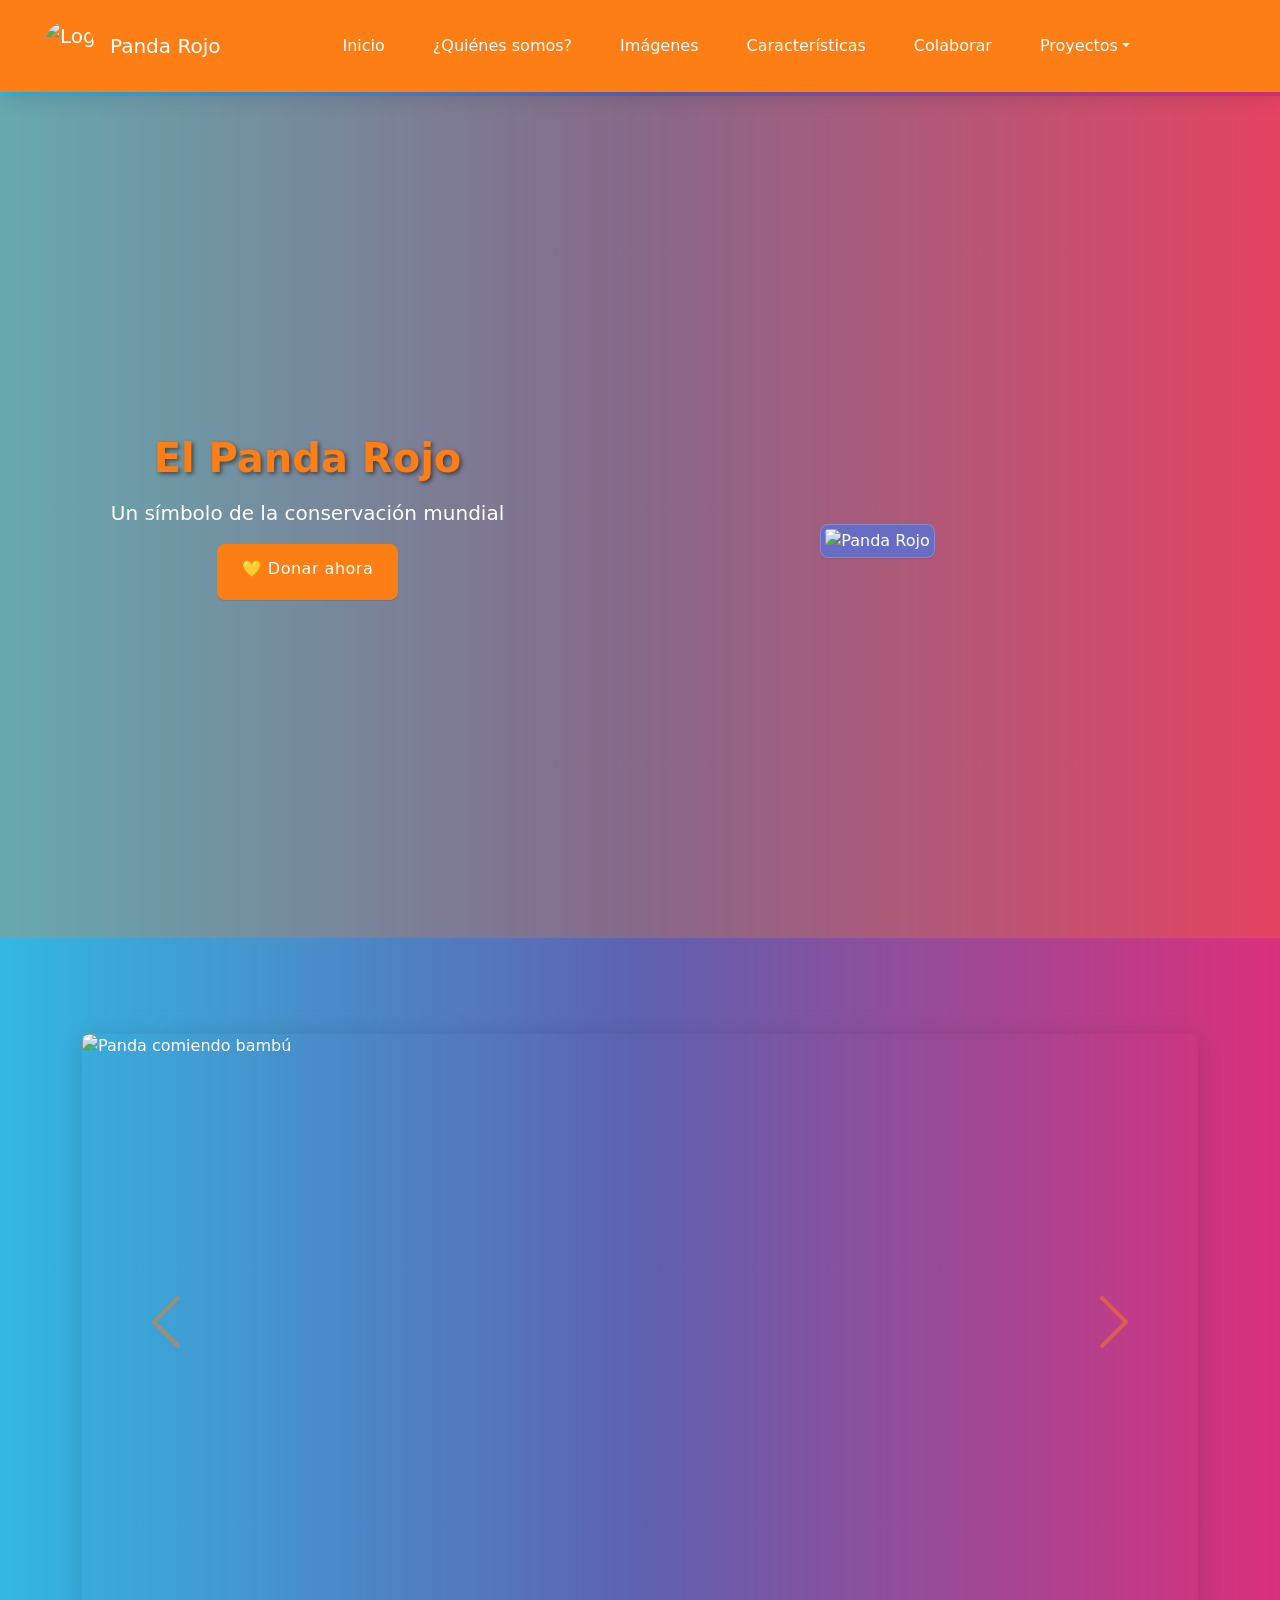
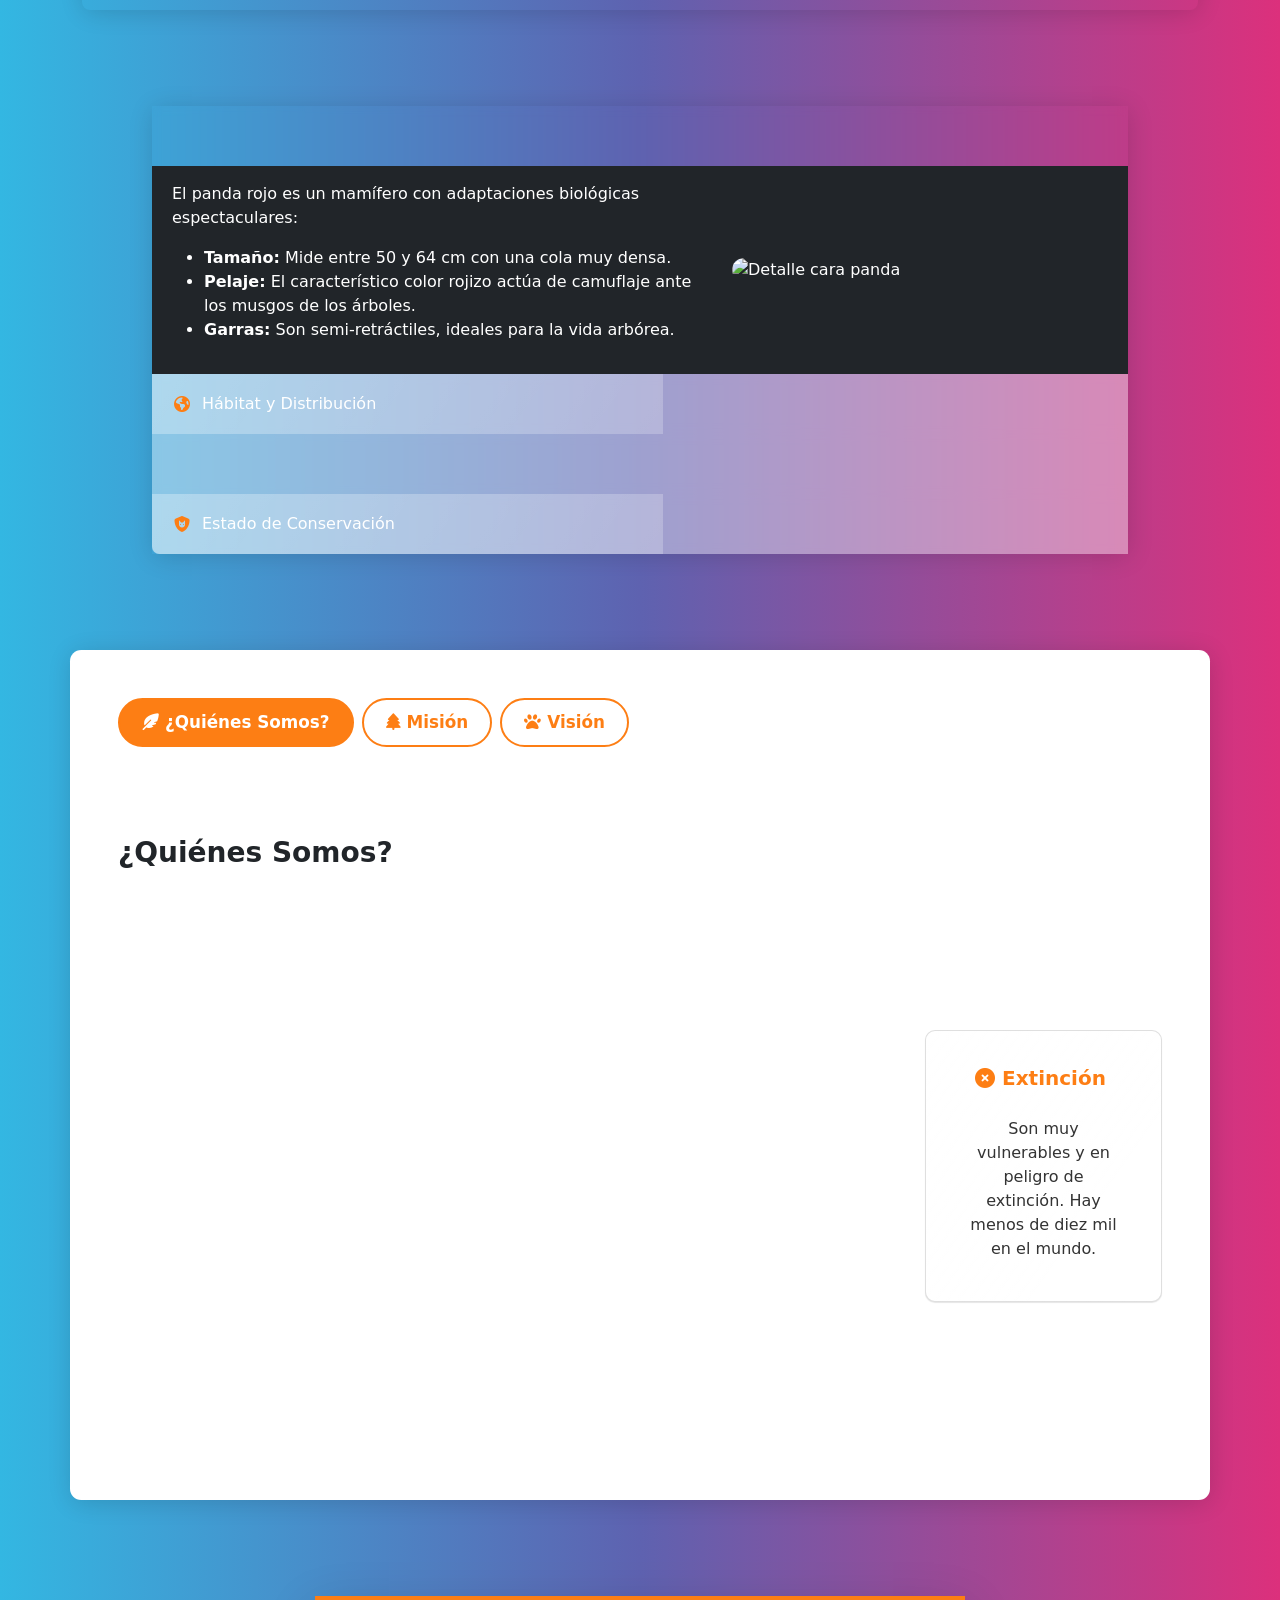
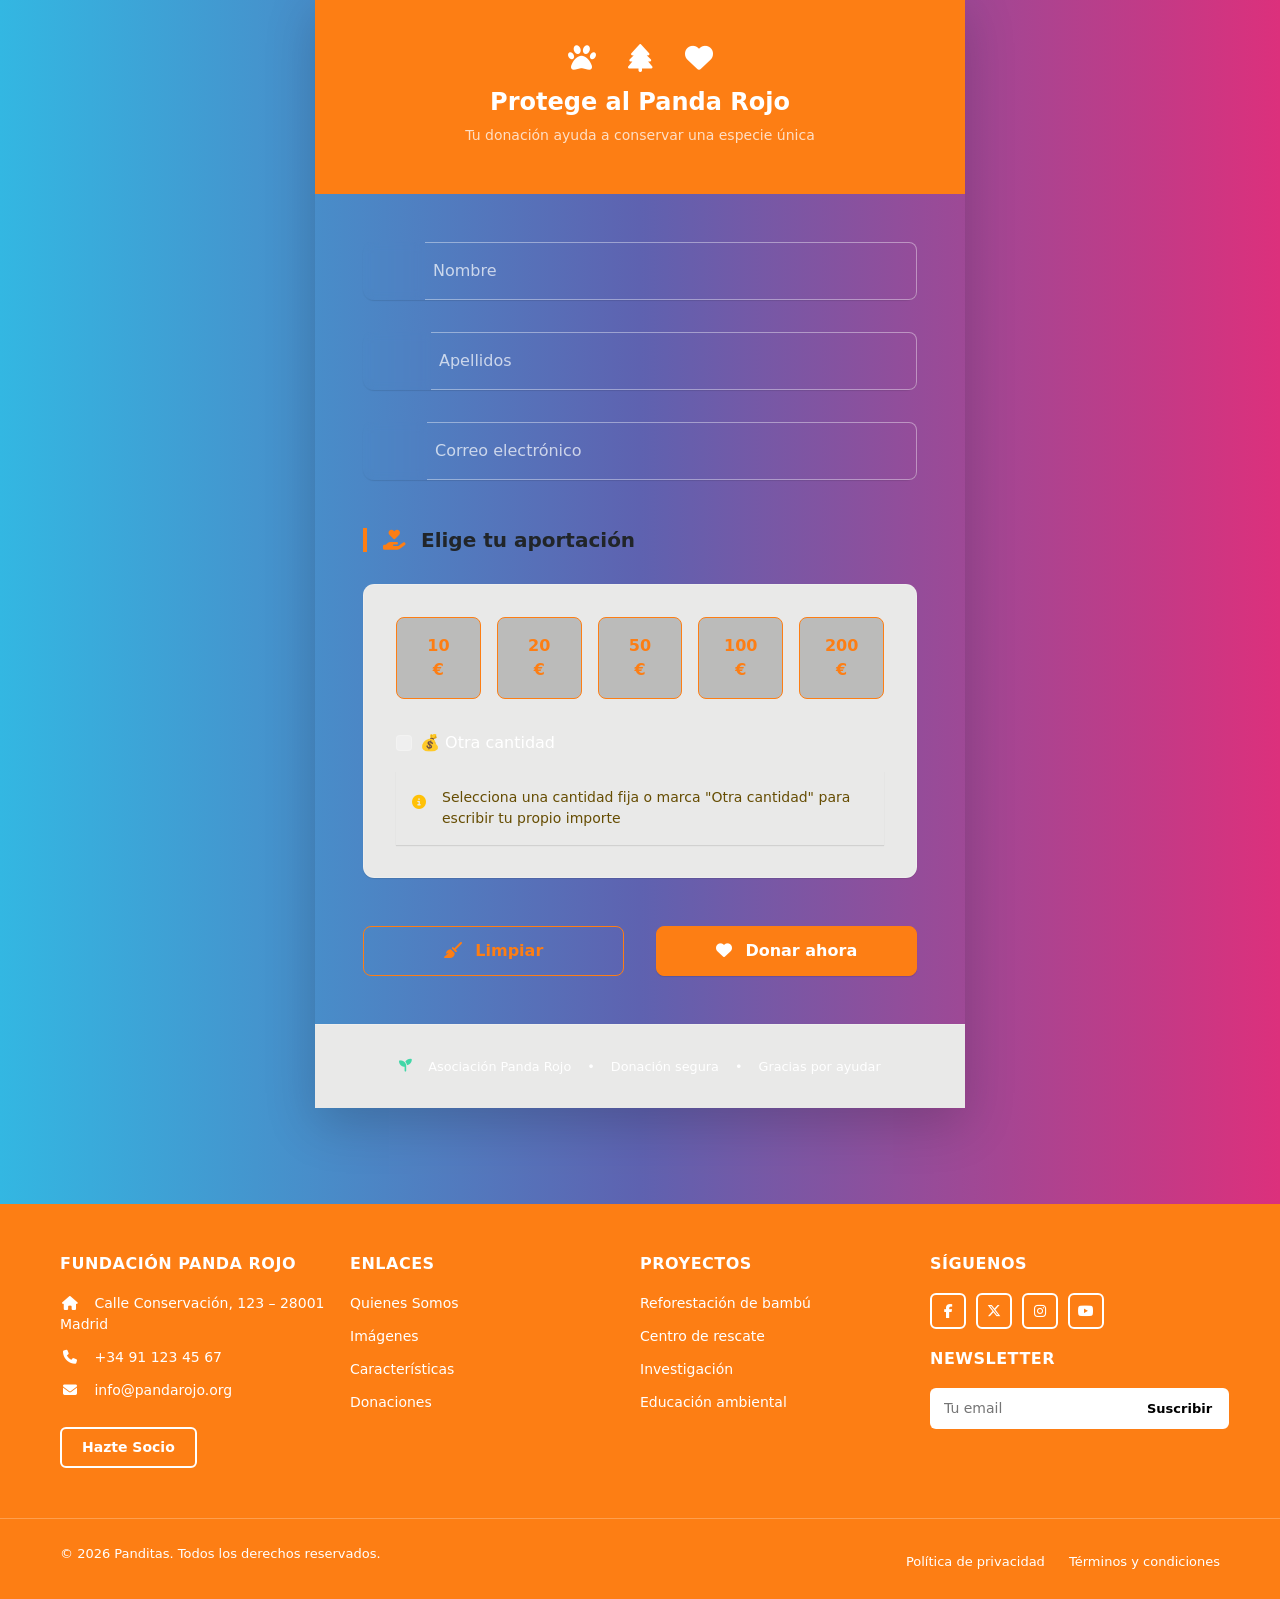
==== index.html @ 2eaffe2f "panda" ====
<!DOCTYPE html>
<html lang="es">

<head>
  <meta charset="utf-8">
  <meta name="viewport" content="width=device-width, initial-scale=1">
  <title>Panda Rojo</title>

  <link rel="icon" type="image/x-icon"
    href="https://media.istockphoto.com/id/466087002/es/foto/panda-rojo-del-%C3%A1rbol.jpg?b=1&s=612x612&w=0&k=20&c=eK8G9zPMv_E6_SJbS5zhhp5dsPL6KTj6guCo-1EN9g4=">

  <!-- Tema Bootswatch "Quartz" (archivo local) -->
   <link href="style.css" rel="stylesheet">
  <link href="bootstrap.min.css" rel="stylesheet">
  <link href="https://cdnjs.cloudflare.com/ajax/libs/font-awesome/6.5.1/css/all.min.css" rel="stylesheet">
  

  <script src="https://cdn.jsdelivr.net/npm/bootstrap@5.3.3/dist/js/bootstrap.bundle.min.js"></script>
</head>

<body>

  <!-- ===================== HEADER / NAV ===================== -->
  <header>
    <nav class="navbar navbar-expand-sm bg-danger navbar-dark fixed-top shadow px-3">
      <div class="container-fluid">
        <a class="navbar-brand d-flex align-items-center" href="#inicio">
          <img
            src="https://media.istockphoto.com/id/466087002/es/foto/panda-rojo-del-%C3%A1rbol.jpg?b=1&s=612x612&w=0&k=20&c=eK8G9zPMv_E6_SJbS5zhhp5dsPL6KTj6guCo-1EN9g4="
            width="50" height="50" class="rounded-circle me-2" style="object-fit: cover;" alt="Logo Panda Rojo">
          Panda Rojo
        </a>
        <button class="navbar-toggler" type="button" data-bs-toggle="collapse" data-bs-target="#menu"
          aria-controls="menu" aria-expanded="false" aria-label="Abrir menú">
          <span class="navbar-toggler-icon"></span>
        </button>
        <div class="collapse navbar-collapse justify-content-center" id="menu">
          <ul class="navbar-nav gap-3 align-items-center">
            <li class="nav-item"><a class="nav-link text-white" href="#inicio">Inicio</a></li>
            <li class="nav-item"><a class="nav-link text-white" href="#quienes-somos">¿Quiénes somos?</a></li>
            <li class="nav-item"><a class="nav-link text-white" href="#seccion-imagenes">Imágenes</a></li>
            <li class="nav-item"><a class="nav-link text-white menu-acordeon" href="#seccion-caracteristicas"
                data-target-collapse="#c1">Características</a></li>
            <li class="nav-item"><a class="nav-link text-white" href="#seccion-donacion">Colaborar</a></li>
            <li class="nav-item dropdown">
              <a class="nav-link dropdown-toggle text-white" href="#" data-bs-toggle="dropdown">Proyectos</a>
              <ul class="dropdown-menu">
                <li><a class="dropdown-item" href="Proyecto-reforestacion.html">Reforestación de bambú</a></li>
                <li><a class="dropdown-item" href="proyecto-rescate.html">Centro de rescate</a></li>
                <li><a class="dropdown-item" href="proyecto-investigacion.html">Investigación</a></li>
                <li><a class="dropdown-item" href="proyecto-educacion.html">Educación ambiental</a></li>
              </ul>
            </li>
          </ul>
        </div>
      </div>
    </nav>
  </header>

  <!-- ===================== MAIN ===================== -->
  <main>

    <!-- HERO -->
    <section class="container-fluid my-5 py-2 bg-danger bg-opacity-25 hero" id="inicio">
      <div class="container">
        <div class="row align-items-center d-flex justify-content-center text-center hero">

          <div class="col-md-5 order-1 order-md-0">
            <h1 class="text-danger fs-1 fw-bolder hero-title">El Panda Rojo</h1>
            <p class="lead text-white">Un símbolo de la conservación mundial</p>
            <a href="#seccion-donacion" class="btn btn-danger shadow-sm btn-donaciones">💛 Donar ahora</a>
          </div>

          <div class="col-md-7 order-0 order-md-1 mt-4 mt-md-4">
            <img src="imagenes/panda-rojo-4-600x375.webp"
              alt="Panda Rojo" class="img-fluid img-thumbnail shadow-sm w-100 img-panda">
          </div>

        </div>
      </div>
    </section>

    <!-- GALERÍA / CARRUSEL -->
    <section class="container my-5" id="seccion-imagenes">
      <div id="carouselGaleria" class="carousel slide rounded shadow overflow-hidden hover-efecto"
        data-bs-ride="carousel" data-bs-interval="2000">
        <div class="carousel-inner">

          <div class="carousel-item active">
            <img src="https://images.pexels.com/photos/69354/pexels-photo-69354.jpeg" class="d-block w-100"
              alt="Panda en rama">
          </div>

          <div class="carousel-item">
            <img src="https://media.istockphoto.com/id/1436092956/es/foto/un-lindo-panda-rojo-saca-la-lengua-mientras-come-bamb%C3%BA.jpg?b=1&s=612x612&w=0&k=20&c=RFzHiAPkCeS7mem3_3odFsm1mDTg94r4aRacVQXl_SQ="
              class="d-block w-100" alt="Panda comiendo bambú">
          </div>

          <div class="carousel-item">
            <img src="https://media.istockphoto.com/id/1584388277/es/foto/bostezo-de-panda-rojo-del-zool%C3%B3gico-de-nashville.jpg?b=1&s=612x612&w=0&k=20&c=DCZuMHVahHGGbEA05sowVSOSqkRBq9JtTHKutcUDC08="
              class="d-block w-100" alt="Panda rojo durmiendo en tronco">
          </div>

          <div class="carousel-item">
            <img src="https://images.pexels.com/photos/37665142/pexels-photo-37665142.jpeg" class="d-block w-100"
              alt="Primer plano de un panda rojo">
          </div>

          <div class="carousel-item">
            <img src="https://images.pexels.com/photos/20614262/pexels-photo-20614262.jpeg" class="d-block w-100"
              alt="Panda curioso entre hojas verdes">
          </div>

          <div class="carousel-item">
            <img src="https://images.pexels.com/photos/12010874/pexels-photo-12010874.jpeg" class="d-block w-100"
              alt="Primer plano frontal de un panda rojo">
          </div>

          <div class="carousel-item">
            <img src="https://images.pexels.com/photos/146080/pexels-photo-146080.jpeg" class="d-block w-100"
              alt="Panda rojo trepando">
          </div>

          <div class="carousel-item">
            <img src="https://images.pexels.com/photos/34296800/pexels-photo-34296800.jpeg" class="d-block w-100"
              alt="Panda rojo relajado en rama grande">
          </div>

          <div class="carousel-item">
            <img src="https://images.pexels.com/photos/37665144/pexels-photo-37665144.jpeg" class="d-block w-100"
              alt="Perfil de un panda rojo en la naturaleza">
          </div>

          <div class="carousel-item">
            <img src="https://media.istockphoto.com/id/655989972/es/foto/panda-rojo.jpg?b=1&s=612x612&w=0&k=20&c=FV_lgQVJZaeYFRgt9K3lqWQ8RYTcT2sez_ivgNF7C3s="
              class="d-block w-100" alt="Panda explorando su entorno silvestre">
          </div>

        </div>
        <button class="carousel-control-prev" type="button" data-bs-target="#carouselGaleria" data-bs-slide="prev">
          <span class="carousel-control-prev-icon" aria-hidden="true"></span>
          <span class="visually-hidden">Anterior</span>
        </button>
        <button class="carousel-control-next" type="button" data-bs-target="#carouselGaleria" data-bs-slide="next">
          <span class="carousel-control-next-icon" aria-hidden="true"></span>
          <span class="visually-hidden">Siguiente</span>
        </button>
      </div>
    </section>

    <!-- ACORDEÓN: CARACTERÍSTICAS -->
    <section class="container mb-5" style="max-width:1000px;" id="seccion-caracteristicas-wrapper">
      <div class="accordion shadow hover-efecto" id="accordionExample">

        <div class="accordion-item" id="seccion-caracteristicas">
          <h2 class="accordion-header">
            <button class="accordion-button" data-bs-toggle="collapse" data-bs-target="#c1">
              <i class="fa-solid fa-dna fa-fw"></i> Características Físicas
            </button>
          </h2>
          <div id="c1" class="accordion-collapse collapse show" data-bs-parent="#accordionExample">
            <div class="accordion-body bg-dark text-white">
              <div class="row align-items-center">
                <div class="col-md-7">
                  <p>El panda rojo es un mamífero con adaptaciones biológicas espectaculares:</p>
                  <ul>
                    <li><strong>Tamaño:</strong> Mide entre 50 y 64 cm con una cola muy densa.</li>
                    <li><strong>Pelaje:</strong> El característico color rojizo actúa de camuflaje ante los musgos de
                      los árboles.</li>
                    <li><strong>Garras:</strong> Son semi-retráctiles, ideales para la vida arbórea.</li>
                  </ul>
                </div>
                <div class="col-md-5 mt-3 mt-md-0">
                  <img class="acc-img"
                    src="https://encrypted-tbn0.gstatic.com/images?q=tbn:ANd9GcRLwfZJcDiTNqBEzr7iUxC-qE3QzSPv4a5T2w&s"
                    alt="Detalle cara panda">
                </div>
              </div>
            </div>
          </div>
        </div>

        <div class="accordion-item">
          <h2 class="accordion-header">
            <button class="accordion-button collapsed" data-bs-toggle="collapse" data-bs-target="#c2">
              <i class="fa-solid fa-earth-americas fa-fw"></i> Hábitat y Distribución
            </button>
          </h2>
          <div id="c2" class="accordion-collapse collapse" data-bs-parent="#accordionExample">
            <div class="accordion-body bg-dark text-white">
              <div class="row align-items-center">
                <div class="col-md-7 order-md-2">
                  <p>Habita en ecosistemas de alta montaña muy específicos en Asia continental:</p>
                  <ul>
                    <li><strong>Zonas:</strong> Laderas del Himalaya oriental.</li>
                    <li><strong>Países principales:</strong> Nepal, India, Bután y el sur de China.</li>
                    <li><strong>Entorno:</strong> Bosques húmedos repletos de densas alfombras de bambú.</li>
                  </ul>
                </div>
                <div class="col-md-5 order-md-1 mt-3 mt-md-0">
                  <img class="acc-img"
                    src="https://images.unsplash.com/photo-1707097620824-adcdf3e6df34?fm=jpg&q=60&w=3000"
                    alt="Bosque de montaña">
                </div>
              </div>
            </div>
          </div>
        </div>

        <div class="accordion-item">
          <h2 class="accordion-header">
            <button class="accordion-button collapsed" data-bs-toggle="collapse" data-bs-target="#c3">
              <i class="fa-solid fa-seedling fa-fw"></i> Alimentación y Comportamiento
            </button>
          </h2>
          <div id="c3" class="accordion-collapse collapse" data-bs-parent="#accordionExample">
            <div class="accordion-body bg-dark text-white">
              <div class="row align-items-center">
                <div class="col-md-7">
                  <p>Su alimentación se aleja bastante de su orden carnívoro tradicional:</p>
                  <ul>
                    <li><strong>Bambú:</strong> Representa más del 90% de lo que ingiere diariamente.</li>
                    <li><strong>Extras:</strong> Complementa comiendo pequeños insectos, huevos o raíces de vez en
                      cuando.</li>
                    <li><strong>Rutina:</strong> Es un animal solitario que muestra su mayor actividad durante el
                      crepúsculo.</li>
                  </ul>
                </div>
                <div class="col-md-5 mt-3 mt-md-0">
                  <img class="acc-img"
                    src="https://www.shutterstock.com/image-photo/red-panda-ailurus-fulgens-eating-260nw-2692399103.jpg"
                    alt="Panda comiendo bambú">
                </div>
              </div>
            </div>
          </div>
        </div>

        <div class="accordion-item">
          <h2 class="accordion-header">
            <button class="accordion-button collapsed" data-bs-toggle="collapse" data-bs-target="#c4">
              <i class="fa-solid fa-shield-cat fa-fw"></i> Estado de Conservación
            </button>
          </h2>
          <div id="c4" class="accordion-collapse collapse" data-bs-parent="#accordionExample">
            <div class="accordion-body bg-dark text-white">
              <div class="row align-items-center">
                <div class="col-md-7 order-md-2">
                  <p>Hoy en día, las alarmas de protección están totalmente encendidas debido a los riesgos humanos:
                  </p>
                  <ul>
                    <li><strong>Estado:</strong> En Peligro Crítico según los listados de la UICN.</li>
                    <li><strong>Riesgos:</strong> La tala incontrolada de bosques destruye su hogar fragmentando su
                      población.</li>
                    <li><strong>Protección:</strong> Reservas naturales intentan proteger la especie de cazadores
                      furtivos.</li>
                  </ul>
                </div>
                <div class="col-md-5 order-md-1 mt-3 mt-md-0">
                  <img class="acc-img" src="https://images.pexels.com/photos/37665142/pexels-photo-37665142.jpeg"
                    alt="Panda en reserva">
                </div>
              </div>
            </div>
          </div>
        </div>

      </div>
    </section>

    <!-- QUIÉNES SOMOS / MISIÓN / VISIÓN -->
    <section class="container my-5 text-white bg-white p-4 rounded-3 shadow hover-efecto" id="quienes-somos">

      <ul class="nav nav-pills custom-pills" role="tablist">
        <li class="nav-item">
          <a class="nav-link active" data-bs-toggle="pill" href="#quienes-pills">
            <i class="fa-solid fa-feather-pointed"></i> ¿Quiénes Somos?
          </a>
        </li>
        <li class="nav-item">
          <a class="nav-link" data-bs-toggle="pill" href="#mision-pills">
            <i class="fa-solid fa-tree"></i> Misión
          </a>
        </li>
        <li class="nav-item">
          <a class="nav-link" data-bs-toggle="pill" href="#vision-pills">
            <i class="fa-solid fa-paw"></i> Visión
          </a>
        </li>
      </ul>
      <hr class="text-secondary opacity-25">

      <div class="tab-content text-dark mb-4">
        <div id="quienes-pills" class="container tab-pane active fade show px-0">
          <div class="pills-animado"><br>
            <h3 class="fw-bold">¿Quiénes Somos?</h3>
            <p class="text-secondary lh-lg">Somos una organización dedicada a la protección y conservación del panda
              rojo (<em>Ailurus fulgens</em>), una especie en peligro de extinción. Trabajamos junto a comunidades
              locales, gobiernos y científicos para asegurar un futuro sostenible para estos increíbles animales y su
              hábitat en el Himalaya y el suroeste de China.</p>
          </div>
        </div>
        <div id="mision-pills" class="container tab-pane fade px-0">
          <div class="pills-animado"><br>
            <h3 class="fw-bold">Misión</h3>
            <p class="text-secondary lh-lg">Proteger al panda rojo y su ecosistema mediante programas de
              conservación, reforestación, educación ambiental y combate al tráfico ilegal. Buscamos reducir la
              pérdida de hábitat y promover la coexistencia armoniosa entre humanos y pandas rojos.</p>
          </div>
        </div>
        <div id="vision-pills" class="container tab-pane fade px-0">
          <div class="pills-animado"><br>
            <h3 class="fw-bold">Visión</h3>
            <p class="text-secondary lh-lg">Un mundo donde las poblaciones de pandas rojos prosperen en estado
              salvaje, sus bosques estén protegidos y las comunidades locales sean aliadas activas en la conservación
              de la biodiversidad.</p>
          </div>
        </div>
      </div>

      <div class="row g-3">
        <div class="col-sm-6 col-lg-3">
          <div class="card info-card p-3 text-center shadow-sm hover-efecto">
            <div class="card-title text-success">
              <i class="fa-solid fa-seedling"></i> Alimentación
            </div>
            <div class="card-body p-1 text-secondary fs-6">
              Los pandas se alimentan principalmente de bambú, consumiendo hasta 12-15 kg al día. Aunque son
              carnívoros por clasificación, su dieta es 99% bambú.
            </div>
          </div>
        </div>

        <div class="col-sm-6 col-lg-3">
          <div class="card info-card p-3 text-center shadow-sm hover-efecto">
            <div class="card-title text-info">
              <i class="fa-solid fa-mountain-sun"></i> Hábitat
            </div>
            <div class="card-body p-1 text-secondary fs-6">
              Habitan en las montañas de China central, en bosques templados de hoja ancha y mixtos a altitudes entre
              1,200 y 3,400 metros.
            </div>
          </div>
        </div>

        <div class="col-sm-6 col-lg-3">
          <div class="card info-card p-3 text-center shadow-sm hover-efecto">
            <div class="card-title text-warning">
              <i class="fa-solid fa-shield-halved"></i> Conservación
            </div>
            <div class="card-body p-1 text-secondary fs-6">
              Están clasificados como vulnerables. Gracias a los esfuerzos de conservación, su población ha aumentado
              en los últimos años.
            </div>
          </div>
        </div>

        <div class="col-sm-6 col-lg-3">
          <div class="card info-card p-3 text-center shadow-sm hover-efecto">
            <div class="card-title text-danger">
              <i class="fa-solid fa-circle-xmark"></i> Extinción
            </div>
            <div class="card-body p-1 text-secondary fs-6">
              Son muy vulnerables y en peligro de extinción. Hay menos de diez mil en el mundo.
            </div>
          </div>
        </div>
      </div>

    </section>

    <!-- DONACIONES -->
    <section class="container my-5 d-flex justify-content-center" id="seccion-donacion">
      <div class="box-donacion shadow-lg w-100 hover-efecto" style="max-width: 650px;">

        <div class="bg-danger text-white text-center py-4 px-3">
          <div class="d-flex justify-content-center gap-3 fs-3 mb-2">
            <i class="fas fa-paw"></i>
            <i class="fas fa-tree"></i>
            <i class="fas fa-heart"></i>
          </div>
          <h2 class="fw-bold h4 m-0">Protege al Panda Rojo</h2>
          <p class="small m-0 mt-1 opacity-75">Tu donación ayuda a conservar una especie única</p>
        </div>

        <form id="donationForm" class="p-4" novalidate>

          <div class="mb-3">
            <div class="input-group shadow-sm rounded-3">
              <span class="input-group-text bg-white text-secondary border-end-0"><i class="fas fa-user"></i></span>
              <input type="text" id="nombre" class="form-control border-start-0 ps-1 py-2" placeholder="Nombre">
            </div>
            <div class="text-danger small mt-1 d-none" id="error-nombre">Por favor, introduce tu nombre.</div>
          </div>

          <div class="mb-3">
            <div class="input-group shadow-sm rounded-3">
              <span class="input-group-text bg-white text-secondary border-end-0"><i class="fas fa-users"></i></span>
              <input type="text" id="apellidos" class="form-control border-start-0 ps-1 py-2" placeholder="Apellidos">
            </div>
            <div class="text-danger small mt-1 d-none" id="error-apellidos">Por favor, introduce tus apellidos.</div>
          </div>

          <div class="mb-4">
            <div class="input-group shadow-sm rounded-3">
              <span class="input-group-text bg-white text-secondary border-end-0"><i
                  class="fas fa-envelope"></i></span>
              <input type="email" id="email" class="form-control border-start-0 ps-1 py-2"
                placeholder="Correo electrónico">
            </div>
            <div class="text-danger small mt-1 d-none" id="error-email">Introduce un correo electrónico válido.</div>
          </div>

          <div class="mb-4">
            <h3 class="h5 fw-bold text-dark border-start border-danger border-4 ps-2 mb-3">
              <i class="fas fa-hand-holding-heart text-danger me-1"></i> Elige tu aportación
            </h3>

            <div class="p-3 border rounded-3 bg-light shadow-sm">
              <div class="row g-2 amount-btn-group mb-3" id="amountContainer">
                <div class="col">
                  <input type="radio" class="btn-check donation-radio" name="amount" id="amt10" value="10">
                  <label class="btn btn-outline-danger w-100 fw-bold py-2 hover-efecto" for="amt10">10 €</label>
                </div>
                <div class="col">
                  <input type="radio" class="btn-check donation-radio" name="amount" id="amt20" value="20">
                  <label class="btn btn-outline-danger w-100 fw-bold py-2 hover-efecto" for="amt20">20 €</label>
                </div>
                <div class="col">
                  <input type="radio" class="btn-check donation-radio" name="amount" id="amt50" value="50">
                  <label class="btn btn-outline-danger w-100 fw-bold py-2 hover-efecto" for="amt50">50 €</label>
                </div>
                <div class="col">
                  <input type="radio" class="btn-check donation-radio" name="amount" id="amt100" value="100">
                  <label class="btn btn-outline-danger w-100 fw-bold py-2 hover-efecto" for="amt100">100 €</label>
                </div>
                <div class="col">
                  <input type="radio" class="btn-check donation-radio" name="amount" id="amt200" value="200">
                  <label class="btn btn-outline-danger w-100 fw-bold py-2 hover-efecto" for="amt200">200 €</label>
                </div>
              </div>

              <div class="form-check mb-2">
                <input class="form-check-input" type="checkbox" id="customAmountCheck">
                <label class="form-check-label fw-medium text-secondary" for="customAmountCheck">
                  💰 Otra cantidad
                </label>
              </div>

              <div class="mb-3 d-none" id="customAmountWrapper">
                <div class="input-group shadow-sm">
                  <input type="number" id="customAmount" class="form-control" placeholder="Introduce el importe"
                    min="1">
                  <span class="input-group-text">€</span>
                </div>
              </div>

              <div class="bg-alert-donation p-2 small text-warning-emphasis d-flex align-items-start gap-2 hover-efecto shadow-sm">
                <i class="fas fa-info-circle mt-1 text-warning"></i>
                <span>Selecciona una cantidad fija o marca "Otra cantidad" para escribir tu propio importe</span>
              </div>
              <div class="text-danger small mt-2 d-none" id="error-donation">Debes seleccionar una cantidad o
                ingresar un importe válido.</div>

            </div>
          </div>

          <div class="row g-3">
            <div class="col-6">
              <button type="button" id="btnReset" class="btn btn-outline-danger w-100 py-2.5 fw-bold hover-efecto">
                <i class="fas fa-broom me-1"></i> Limpiar
              </button>
            </div>
            <div class="col-6">
              <button type="submit" class="btn btn-danger w-100 py-2.5 fw-bold shadow-sm hover-efecto">
                <i class="fas fa-heart me-1"></i> Donar ahora
              </button>
            </div>
          </div>

        </form>

        <div class="bg-light border-top text-center py-3 px-3 text-secondary small d-flex justify-content-center align-items-center gap-2"
          style="font-size: 0.8rem;">
          <i class="fas fa-seedling text-success"></i>
          <span>Asociación Panda Rojo</span>
          <span>•</span>
          <span>Donación segura</span>
          <span>•</span>
          <span>Gracias por ayudar</span>
        </div>

      </div>
    </section>

  </main>

  <!-- ===================== FOOTER ===================== -->
  <footer class="site-footer">
    <div class="footer-container">

      <div class="footer-column">
        <h3>FUNDACIÓN PANDA ROJO</h3>
        <ul class="contact-info">
          <li><i class="fas fa-home"></i> Calle Conservación, 123 – 28001 Madrid</li>
          <li><i class="fas fa-phone"></i> +34 91 123 45 67</li>
          <li><i class="fas fa-envelope"></i> info@pandarojo.org</li>
        </ul>
        <a href="#seccion-donacion" class="btn-socio">Hazte Socio</a>
      </div>

      <div class="footer-column">
        <h3>ENLACES</h3>
        <ul>
          <li><a href="#quienes-somos">Quienes Somos</a></li>
          <li><a href="#seccion-imagenes">Imágenes</a></li>
          <li><a href="#seccion-caracteristicas">Características</a></li>
          <li><a href="#seccion-donacion">Donaciones</a></li>
        </ul>
      </div>

      <div class="footer-column">
        <h3>PROYECTOS</h3>
        <ul>
          <li><a href="proyecto-reforestacion.html">Reforestación de bambú</a></li>
          <li><a href="proyecto-rescate.html">Centro de rescate</a></li>
          <li><a href="proyecto-investigacion.html">Investigación</a></li>
          <li><a href="proyecto-educacion.html">Educación ambiental</a></li>
        </ul>
      </div>

      <div class="footer-column col-newsletter">
        <h3>SÍGUENOS</h3>
        <div class="social-links">
          <a href="#" aria-label="Facebook"><i class="fab fa-facebook-f"></i></a>
          <a href="#" aria-label="X (Twitter)"><i class="fab fa-x-twitter"></i></a>
          <a href="#" aria-label="Instagram"><i class="fab fa-instagram"></i></a>
          <a href="#" aria-label="YouTube"><i class="fab fa-youtube"></i></a>
        </div>

        <h3>NEWSLETTER</h3>
        <form class="newsletter-form">
          <input type="email" placeholder="Tu email" required>
          <button type="submit">Suscribir</button>
        </form>
      </div>

    </div>

    <div class="footer-bottom">
      <div class="bottom-container">
        <p>&copy; 2026 Panditas. Todos los derechos reservados.</p>
        <div class="bottom-links">
          <a href="politica-privacidad.html">Política de privacidad</a>
          <a href="terminos-condiciones.html">Términos y condiciones</a>
        </div>
      </div>
    </div>
  </footer>

  <!-- ===================== BOTÓN FLECHA SUBIR (SCROLL TOP) ===================== -->
  <a href="#" class="scroll-to-top" id="scrollTopBtn" aria-label="Volver arriba">
    <i class="fas fa-arrow-up"></i>
  </a>

  <script src="script-min.js" defer></script>
</body>

</html>
---- style.css ----
/* --- TUS ESTILOS GENERALES Y COMPONENTES EXISTENTES --- */
html {
  scroll-behavior: smooth;
  scroll-padding-top: 100px;
}

body {
  background: rgb(97, 68, 68);
}

.hover-efecto {
  transition: all 0.4s ease-in-out;
}

.hover-efecto:hover {
  transform: translateY(-5px);
  box-shadow: 0 15px 35px rgba(253, 126, 20, 0.25) !important;
}

/* HERO */
.hero-title {
  text-shadow: 2px 2px 4px rgba(0, 0, 0, 0.5);
}

.hero-subtitle {
  color: #f8f9fa;
  font-size: 1.3rem;
}

.btn-donaciones {
  font-weight: 700;
  font-size: 1.3rem;
  padding: 14px 40px;
  border-radius: 12px;
  letter-spacing: 0.5px;
  min-height: 56px;
  transition: all 0.3s ease;
}

.btn-donaciones:hover {
  background-color: #cc5e00 !important;
  transform: translateY(-2px);
  box-shadow: 0 5px 15px rgba(253, 126, 20, 0.4);
}

.img-panda {
  width: 100%;
  height: auto;
  max-height: 380px;
  object-fit: cover;
  object-position: center;
  transition: all 0.4s ease;
}

.img-panda:hover {
  transform: scale(1.03) translateY(-5px);
  box-shadow: 0 15px 30px rgba(0, 0, 0, 0.3);
}

@media (min-width: 900px) {
  .hero {
    min-height: 90dvh;
  }
  .img-panda {
    height: 380px;
  }
}

/* CARRUSEL */
.carousel-control-prev,
.carousel-control-next {
  width: 70px;
  background: rgba(0, 0, 0, 0.35);
  border-radius: 8px;
}

.carousel-control-prev-icon,
.carousel-control-next-icon {
  width: 4rem !important;
  height: 4rem !important;
  background-image: url("data:image/svg+xml,%3csvg xmlns='http://www.w3.org/2000/svg' viewBox='0 0 16 16' fill='%23fd7e14'%3e%3cpath d='M4.646 1.646a.5.5 0 0 1 .708 0l6 6a.5.5 0 0 1 0 .708l-6 6a.5.5 0 0 1-.708-.708L10.293 8 4.646 2.354a.5.5 0 0 1 0-.708z'/%3e%3c/svg%3e") !important;
  transition: all 0.2s ease;
}

.carousel-control-prev-icon {
  transform: rotate(180deg) !important;
}

.carousel-control-prev:hover .carousel-control-prev-icon {
  transform: rotate(180deg) scale(1.15) !important;
  filter: brightness(1.2) !important;
}

.carousel-control-next:hover .carousel-control-next-icon {
  transform: scale(1.15);
  filter: brightness(1.2) !important;
}

.carousel-item img {
  object-fit: cover;
  object-position: center;
  height: 45vw;
  max-height: 600px;
  min-height: 280px;
  transition: transform 0.5s ease;
}

.hover-efecto:hover .carousel-item.active img {
  transform: scale(1.05);
}

/* ACORDEÓN */
.accordion-button {
  font-size: 1.1rem;
  padding: 18px 20px;
  min-height: 60px;
}

.acc-img {
  width: 100%;
  height: 220px;
  object-fit: cover;
  object-position: center;
  border-radius: 12px;
}

.accordion-button i.fa-fw {
  margin-right: 10px;
  color: #fd7e14;
}

.accordion-collapse {
  transition: height 0.5s cubic-bezier(0.4, 0, 0.2, 1) !important;
}

.accordion-button:not(.collapsed) {
  color: #fd7e14 !important;
  background-color: rgba(253, 126, 20, 0.15) !important;
}

.accordion-button:focus {
  border-color: #fd7e14 !important;
  box-shadow: 0 0 0 0.25rem rgba(253, 126, 20, 0.25) !important;
}

.accordion-button:hover {
  background-color: rgba(253, 126, 20, 0.1) !important;
  color: #cc5e00 !important;
}

/* PESTAÑAS (PILLS) */
.custom-pills .nav-link {
  color: #fd7e14 !important;
  background-color: white !important;
  border: 2px solid #fd7e14 !important;
  font-weight: 700;
  font-size: 1.05rem;
  padding: 10px 22px;
  margin-right: 8px;
  border-radius: 8px;
  min-height: 48px;
  display: inline-flex;
  align-items: center;
  transition: all 0.2s ease-in-out;
}

.custom-pills .nav-link.active {
  color: white !important;
  background-color: #fd7e14 !important;
}

.custom-pills .nav-link i {
  margin-right: 6px;
}

/* CARDS DE INFO */
.info-card {
  background-color: white !important;
  border: 1px solid rgba(0, 0, 0, 0.125) !important;
  border-radius: 10px !important;
  color: #333 !important;
  height: 100%;
}

.info-card .card-title {
  font-weight: bold;
  font-size: 1.25rem;
  margin-right: 6px;
}

/* ANIMACIONES */
.accordion-body,
.tab-pane.active .pills-animado {
  opacity: 0;
  animation: fadeInContent 0.5s ease-in-out forwards;
}

@keyframes fadeInContent {
  to {
    opacity: 1;
  }
}

#inicio,
#quienes-somos,
#seccion-imagenes,
#seccion-caracteristicas,
#seccion-donacion {
  scroll-margin-top: 95px;
}

.box-donacion {
  max-width: 650px;
}


/* --- ESTILOS DEL COMPONENTE FOOTER --- */
.site-footer {
  background-color: #fd7e14; /* Sincronizado con el color 'bg-danger' de tu web */
  color: #ffffff;
  padding: 50px 0 20px 0;
  font-size: 14px;
  margin-top: 60px;
}

.footer-container {
  max-width: 1200px;
  margin: 0 auto;
  display: flex;
  justify-content: space-between;
  flex-wrap: wrap;
  padding: 0 20px;
}

.footer-column {
  flex: 1;
  min-width: 220px;
  margin-bottom: 30px;
}

.footer-column h3 {
  font-size: 16px;
  font-weight: 700;
  margin-bottom: 20px;
  letter-spacing: 0.5px;
}

.footer-column ul {
  list-style: none;
  padding-left: 0;
}

.footer-column ul li {
  margin-bottom: 12px;
}

.footer-column ul li a {
  color: #ffffff;
  text-decoration: none;
  transition: opacity 0.2s ease;
}

.footer-column ul li a:hover {
  opacity: 0.8;
  color: #ffffff;
}

.contact-info li i {
  margin-right: 10px;
  width: 20px;
  text-align: center;
}

/* Botón Hazte Socio */
.btn-socio {
  display: inline-block;
  margin-top: 10px;
  padding: 8px 20px;
  border: 2px solid #ffffff;
  color: #ffffff;
  text-decoration: none;
  border-radius: 6px;
  font-weight: bold;
  transition: all 0.2s ease;
}

.btn-socio:hover {
  background-color: #ffffff;
  color: #fd7e14;
  text-decoration: none;
}

/* Redes Sociales */
.social-links {
  display: flex;
  gap: 10px;
  margin-bottom: 20px;
}

.social-links a {
  display: flex;
  align-items: center;
  justify-content: center;
  width: 36px;
  height: 36px;
  border: 2px solid #ffffff;
  border-radius: 6px;
  color: #ffffff;
  text-decoration: none;
  transition: all 0.2s ease;
}

.social-links a:hover {
  background-color: #ffffff;
  color: #fd7e14;
}

/* Formulario de suscripción */
.newsletter-form {
  display: flex;
  max-width: 280px;
}

.newsletter-form input[type="email"] {
  flex: 1;
  padding: 8px 12px;
  border: 2px solid #ffffff;
  border-right: none;
  border-radius: 6px 0 0 6px;
  outline: none;
  font-size: 14px;
}

.newsletter-form button {
  background-color: #ffffff;
  color: #000000;
  border: 2px solid #ffffff;
  padding: 0 15px;
  border-radius: 0 6px 6px 0;
  cursor: pointer;
  font-weight: bold;
  font-size: 13px;
  transition: background-color 0.2s;
}

.newsletter-form button:hover {
  background-color: #f8f9fa;
}

/* Barra inferior del footer */
.footer-bottom {
  border-top: 1px solid rgba(255, 255, 255, 0.25);
  margin-top: 20px;
  padding-top: 25px;
}

.bottom-container {
  max-width: 1200px;
  margin: 0 auto;
  display: flex;
  justify-content: space-between;
  align-items: center;
  flex-wrap: wrap;
  padding: 0 20px;
  font-size: 13px;
}

.bottom-links a {
  color: #ffffff;
  text-decoration: none;
  margin-left: 20px;
}

.bottom-links a:hover {
  text-decoration: underline;
}

/* Responsivo para móviles */
@media (max-width: 768px) {
  .footer-container {
    flex-direction: column;
  }
  .bottom-container {
    flex-direction: column;
    gap: 12px;
    text-align: center;
  }
  .bottom-links a {
    margin: 0 10px;
  }
}


/* --- BOTÓN FLECHA SUBIR (SCROLL TOP) --- */
.scroll-to-top {
  position: fixed;
  bottom: 30px;
  right: 30px;
  width: 52px;
  height: 52px;
  background-color: #fd7e14; /* naranja del tema Quartz, combina con el navbar */
  color: white;
  border-radius: 50%;
  display: flex;
  align-items: center;
  justify-content: center;
  font-size: 26px;
  cursor: pointer;
  box-shadow: 0 4px 12px rgba(0, 0, 0, 0.25);
  transition: all 0.3s ease;
  z-index: 1000; /* Por encima del navbar */
  opacity: 0;
  visibility: hidden; /* Oculto inicialmente */
  transform: scale(0.8);
  text-decoration: none;
  border: none;
  outline: none;
}

/* Cuando la clase .show está presente (visible) */
.scroll-to-top.show {
  opacity: 1;
  visibility: visible;
  transform: scale(1);
}

/* Hover efecto */
.scroll-to-top:hover {
  background-color: #cc5e00;
  transform: scale(1.08);
  color: white;
}
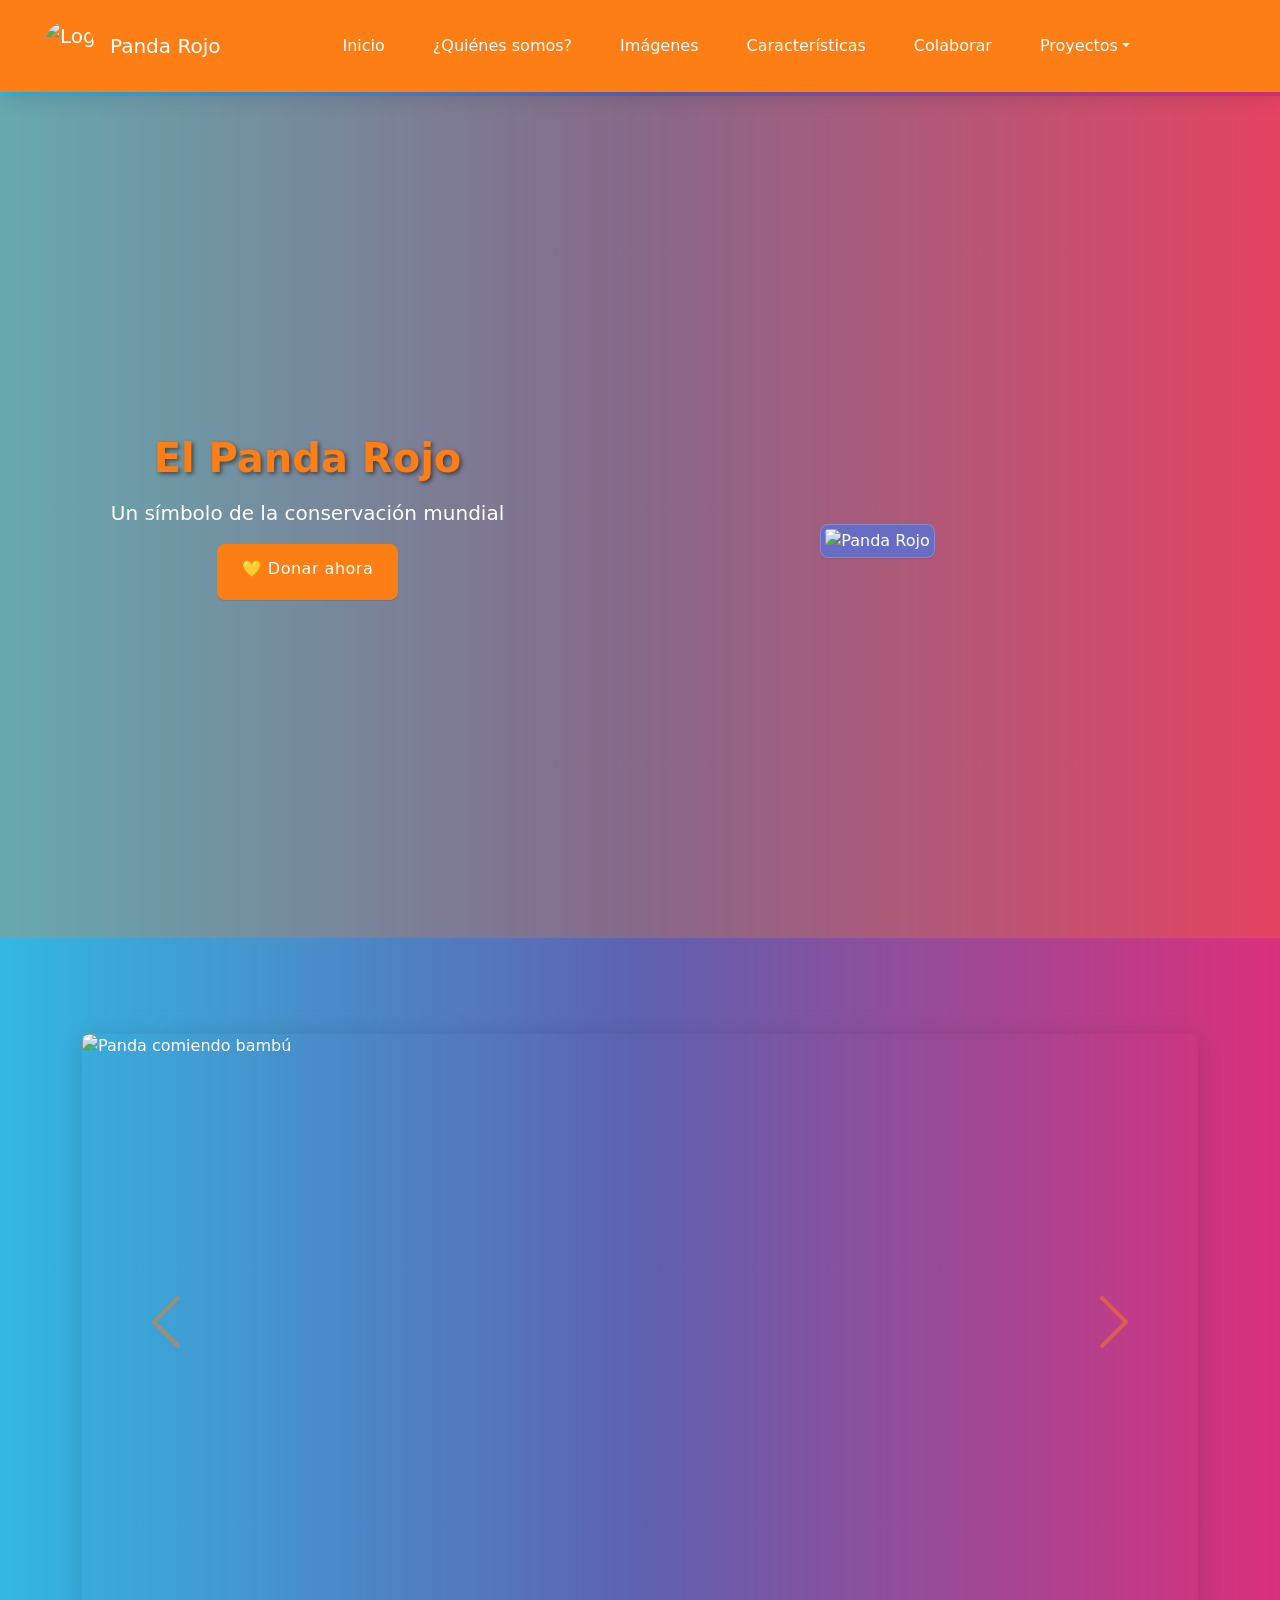
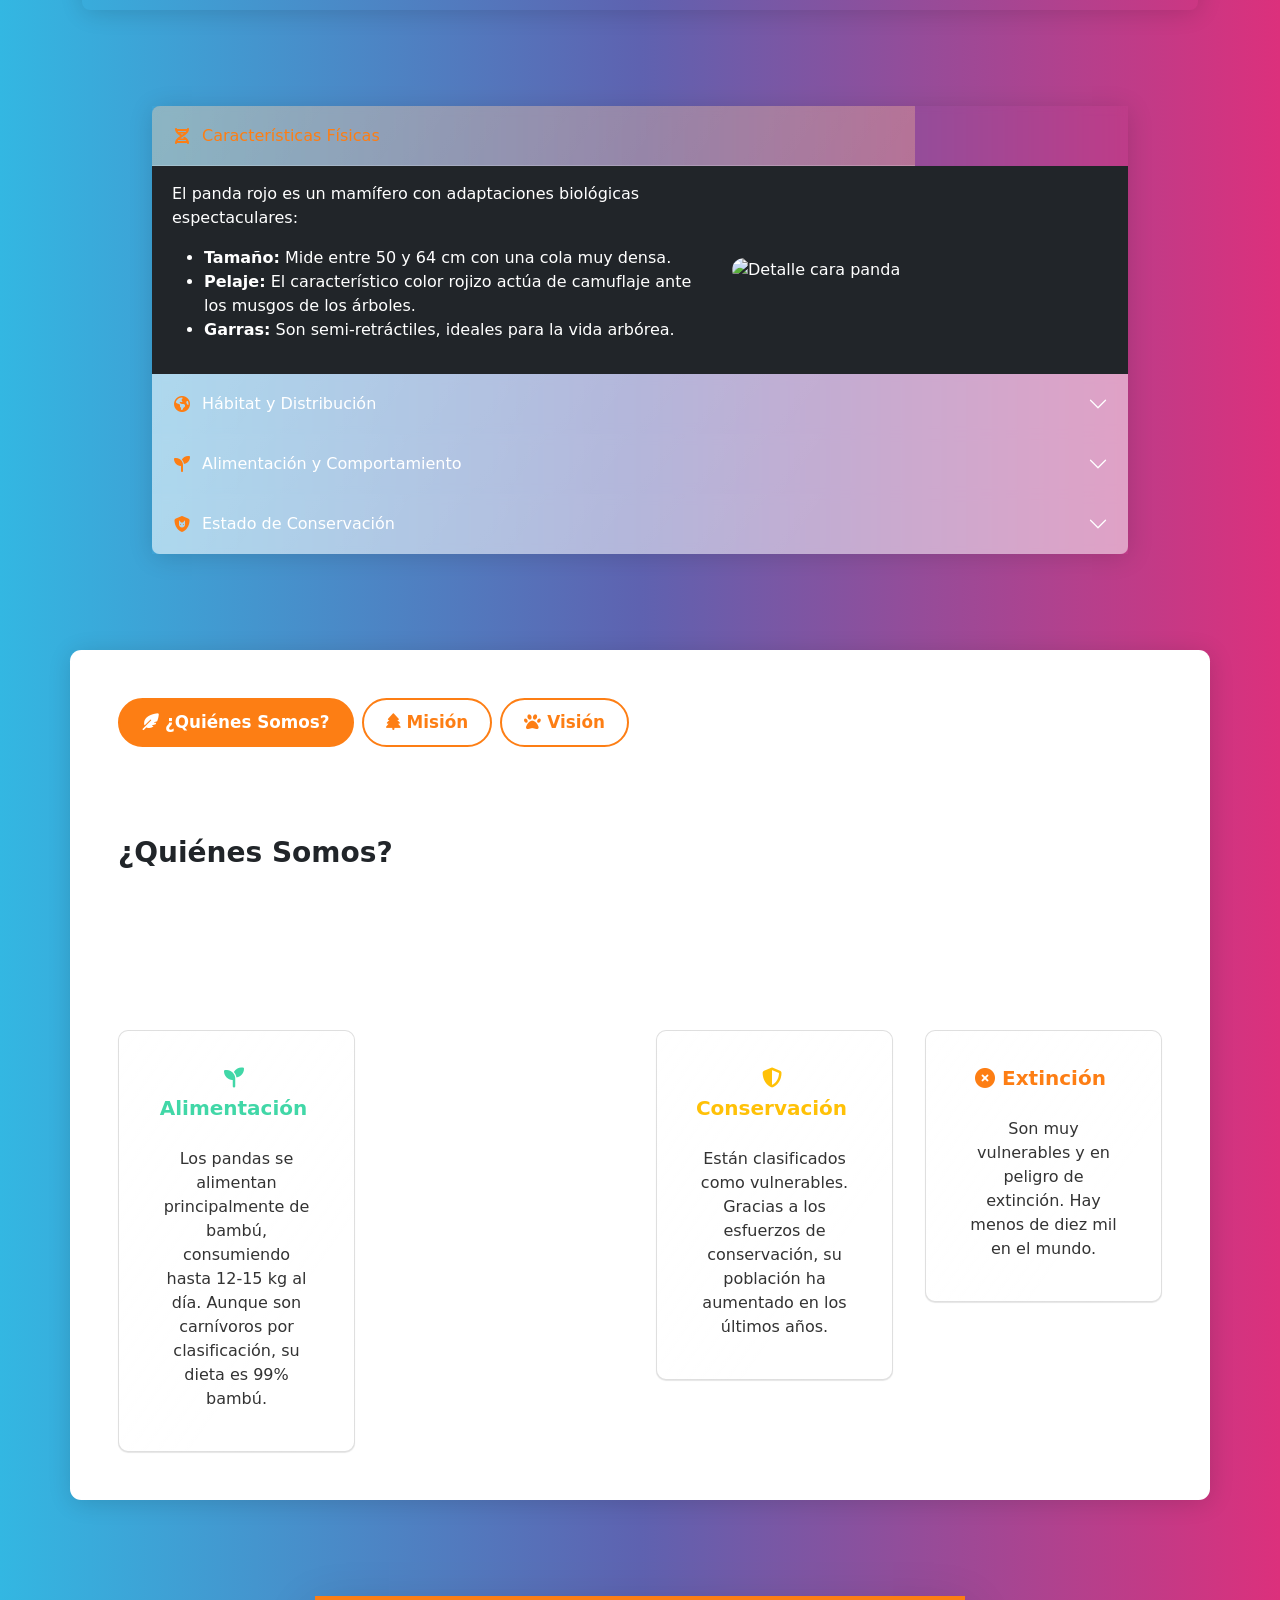
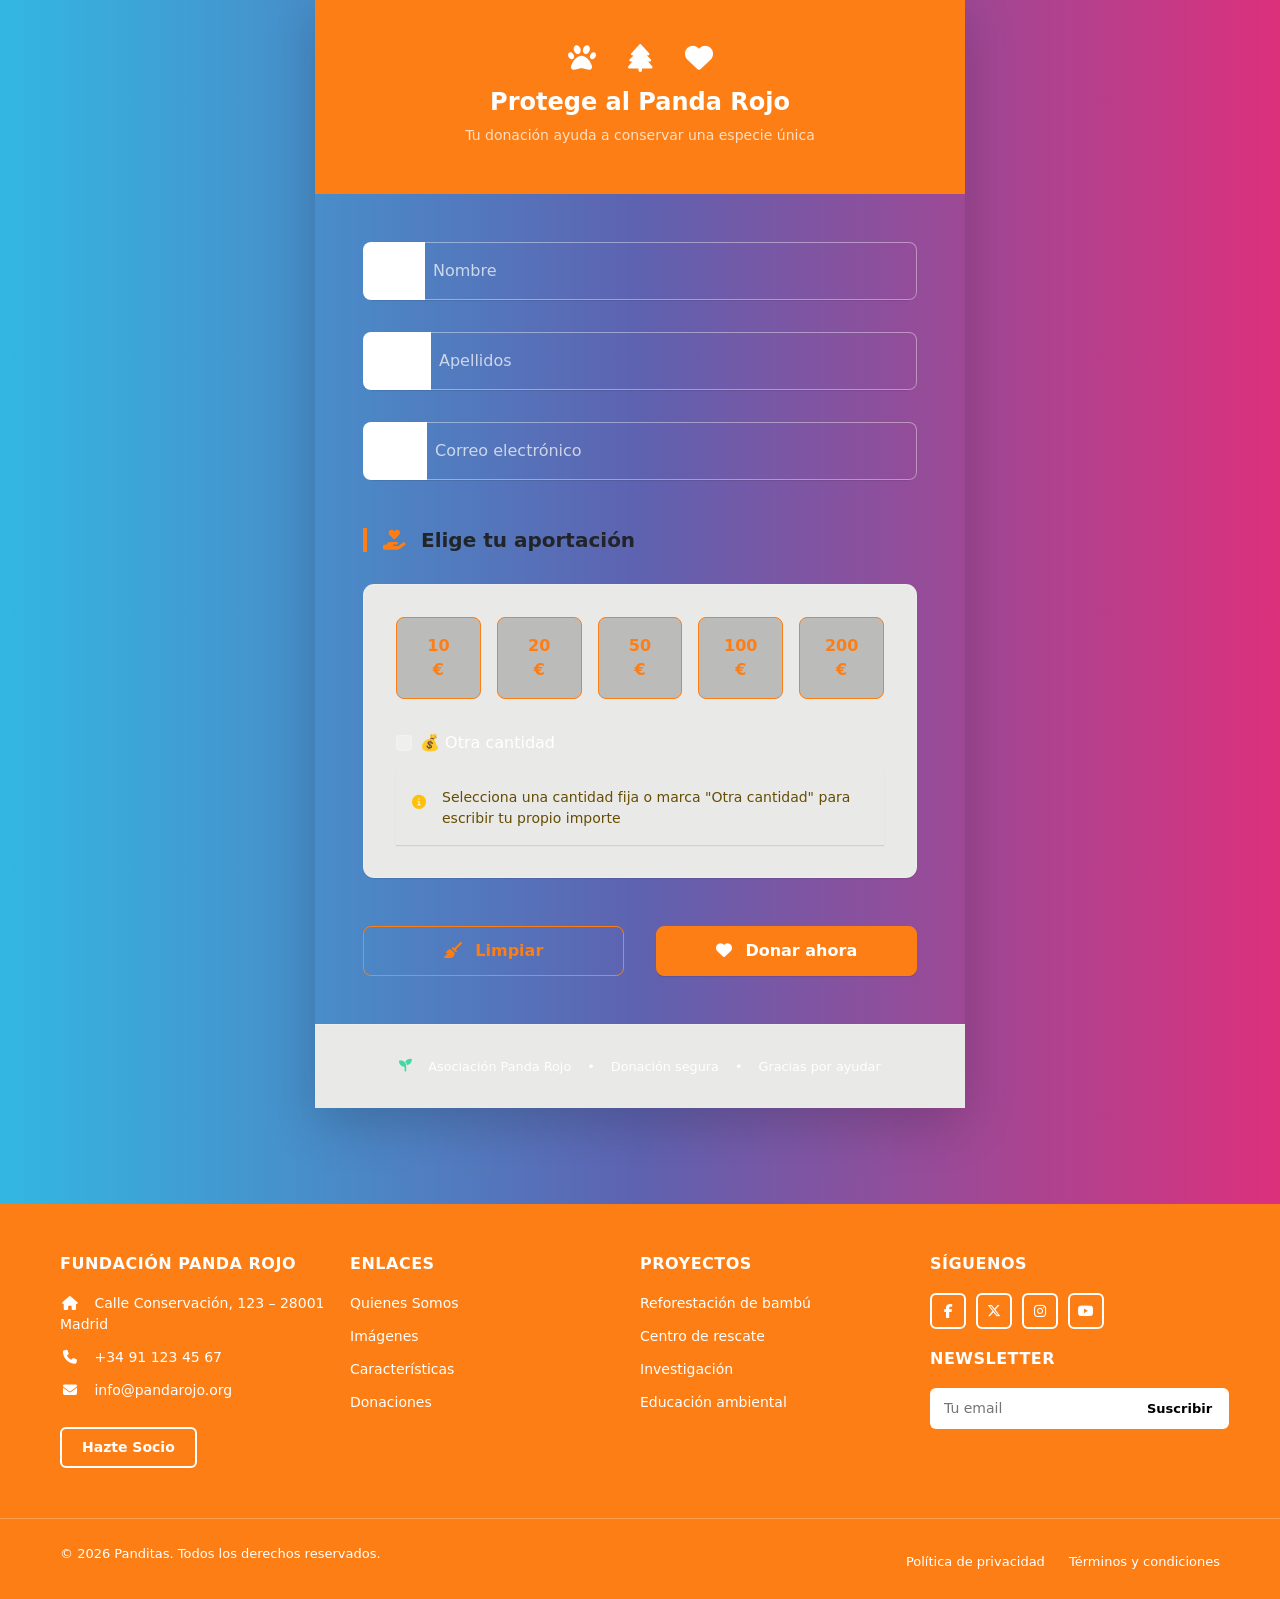
==== commit 8fc6f839: "imagenes nuevo" ====
--- a/index.html
+++ b/index.html
@@ -72,7 +72,7 @@
           </div>
 
           <div class="col-md-7 order-0 order-md-1 mt-4 mt-md-4">
-            <img src="imagenes/panda-rojo-4-600x375.webp"
+            <img src="imagenes/panda-rojo"
               alt="Panda Rojo" class="img-fluid img-thumbnail shadow-sm w-100 img-panda">
           </div>
 
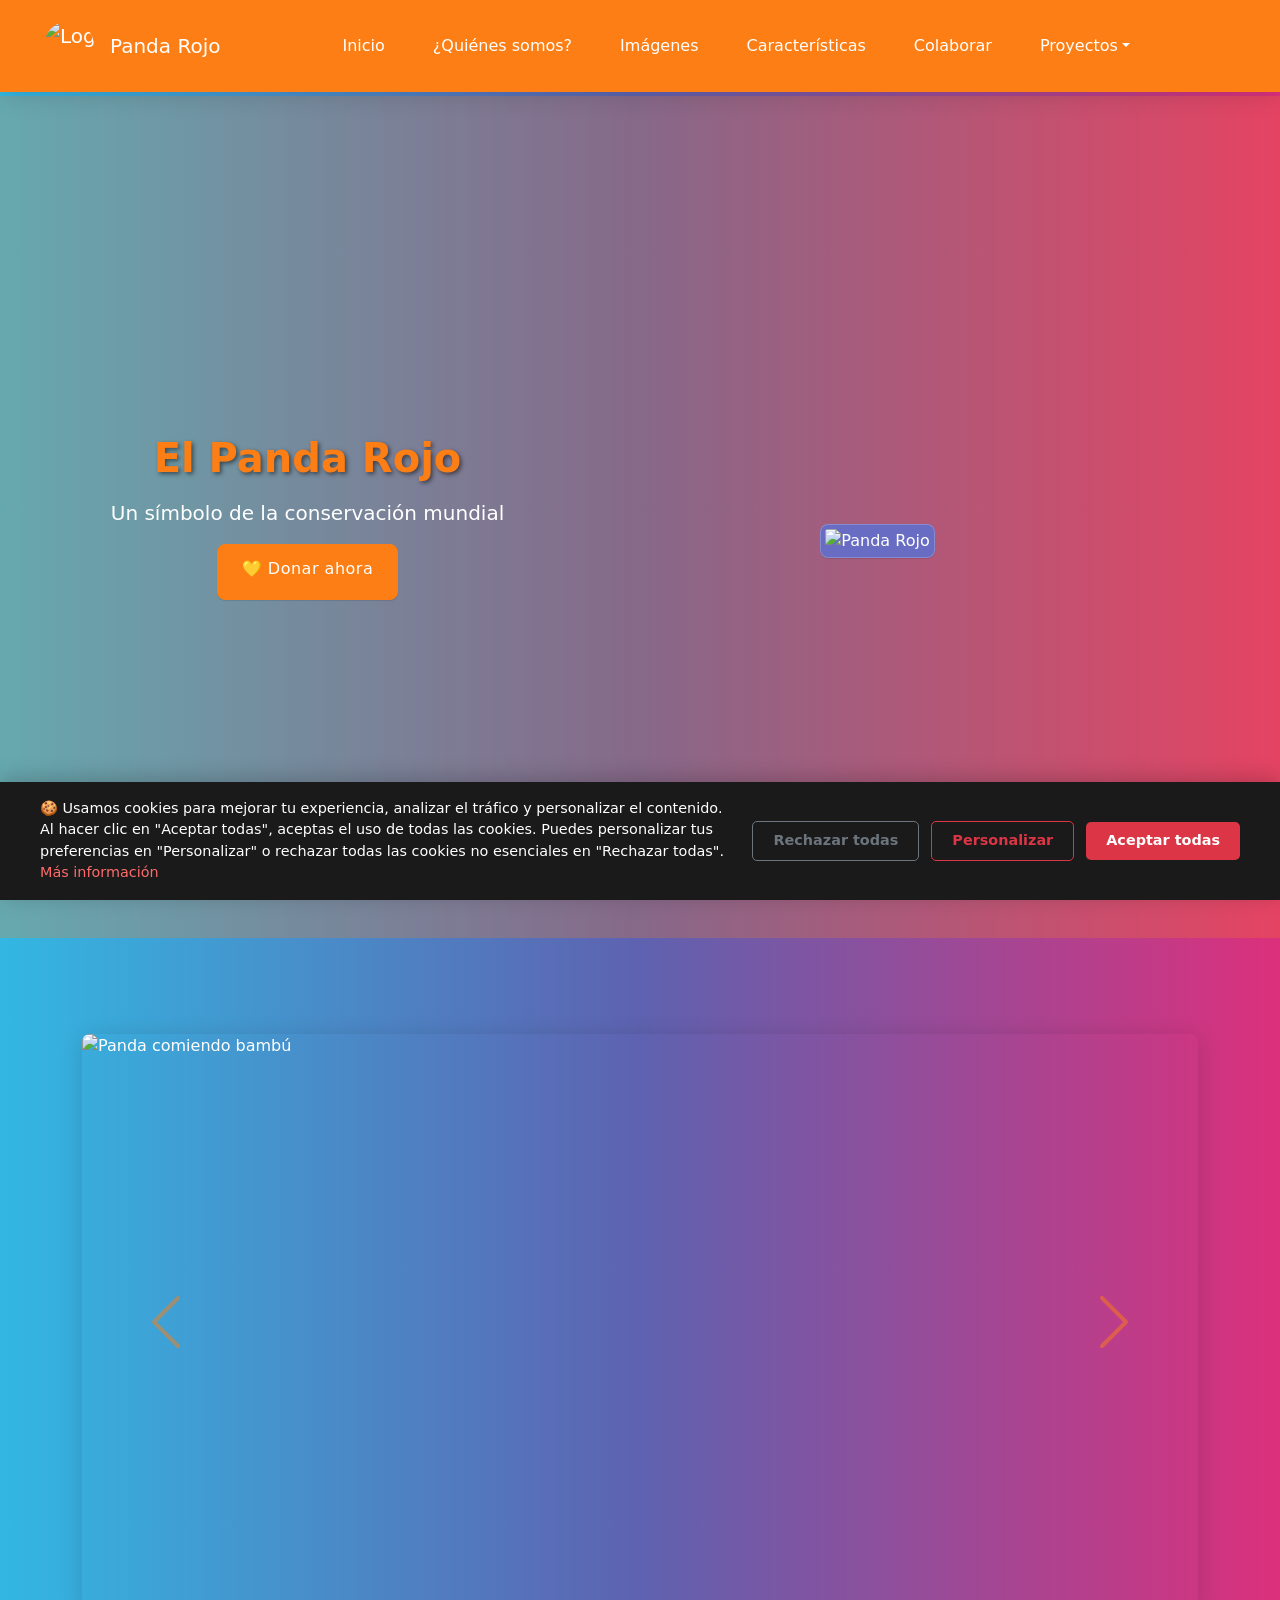
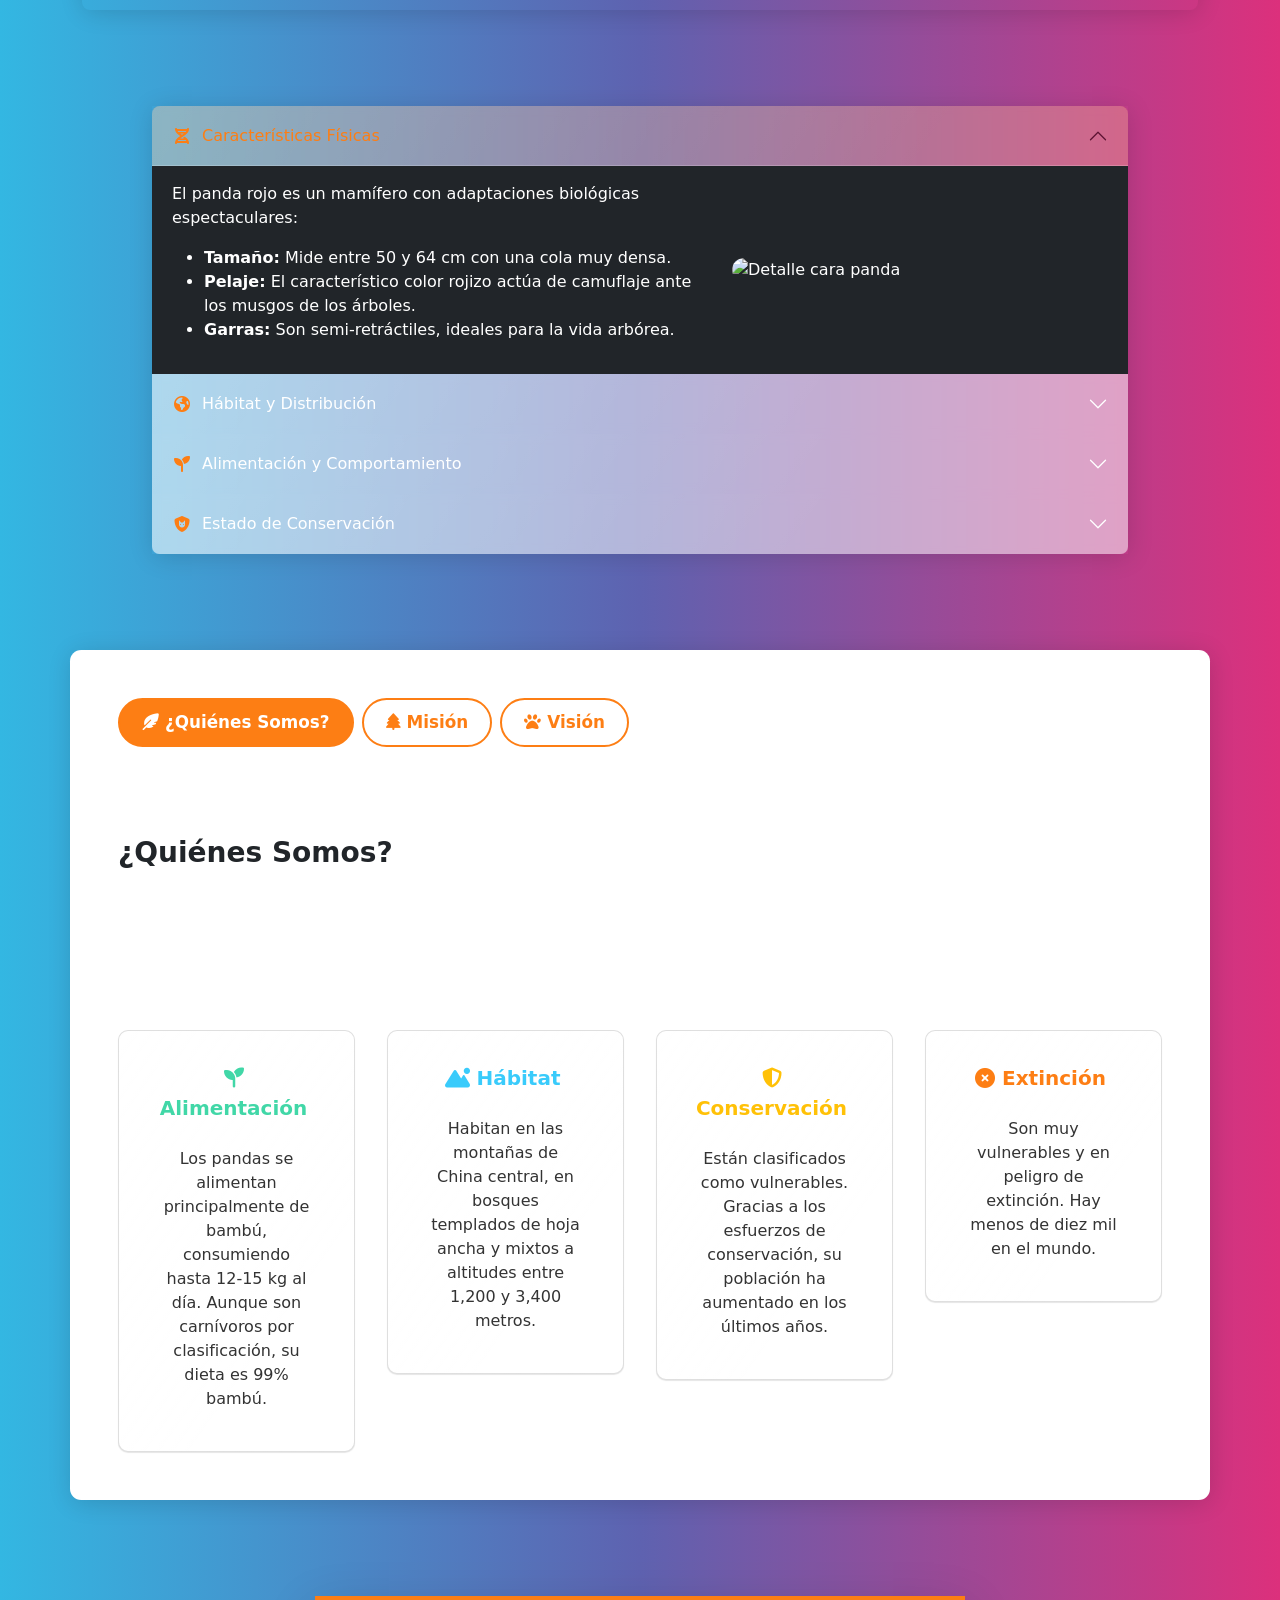
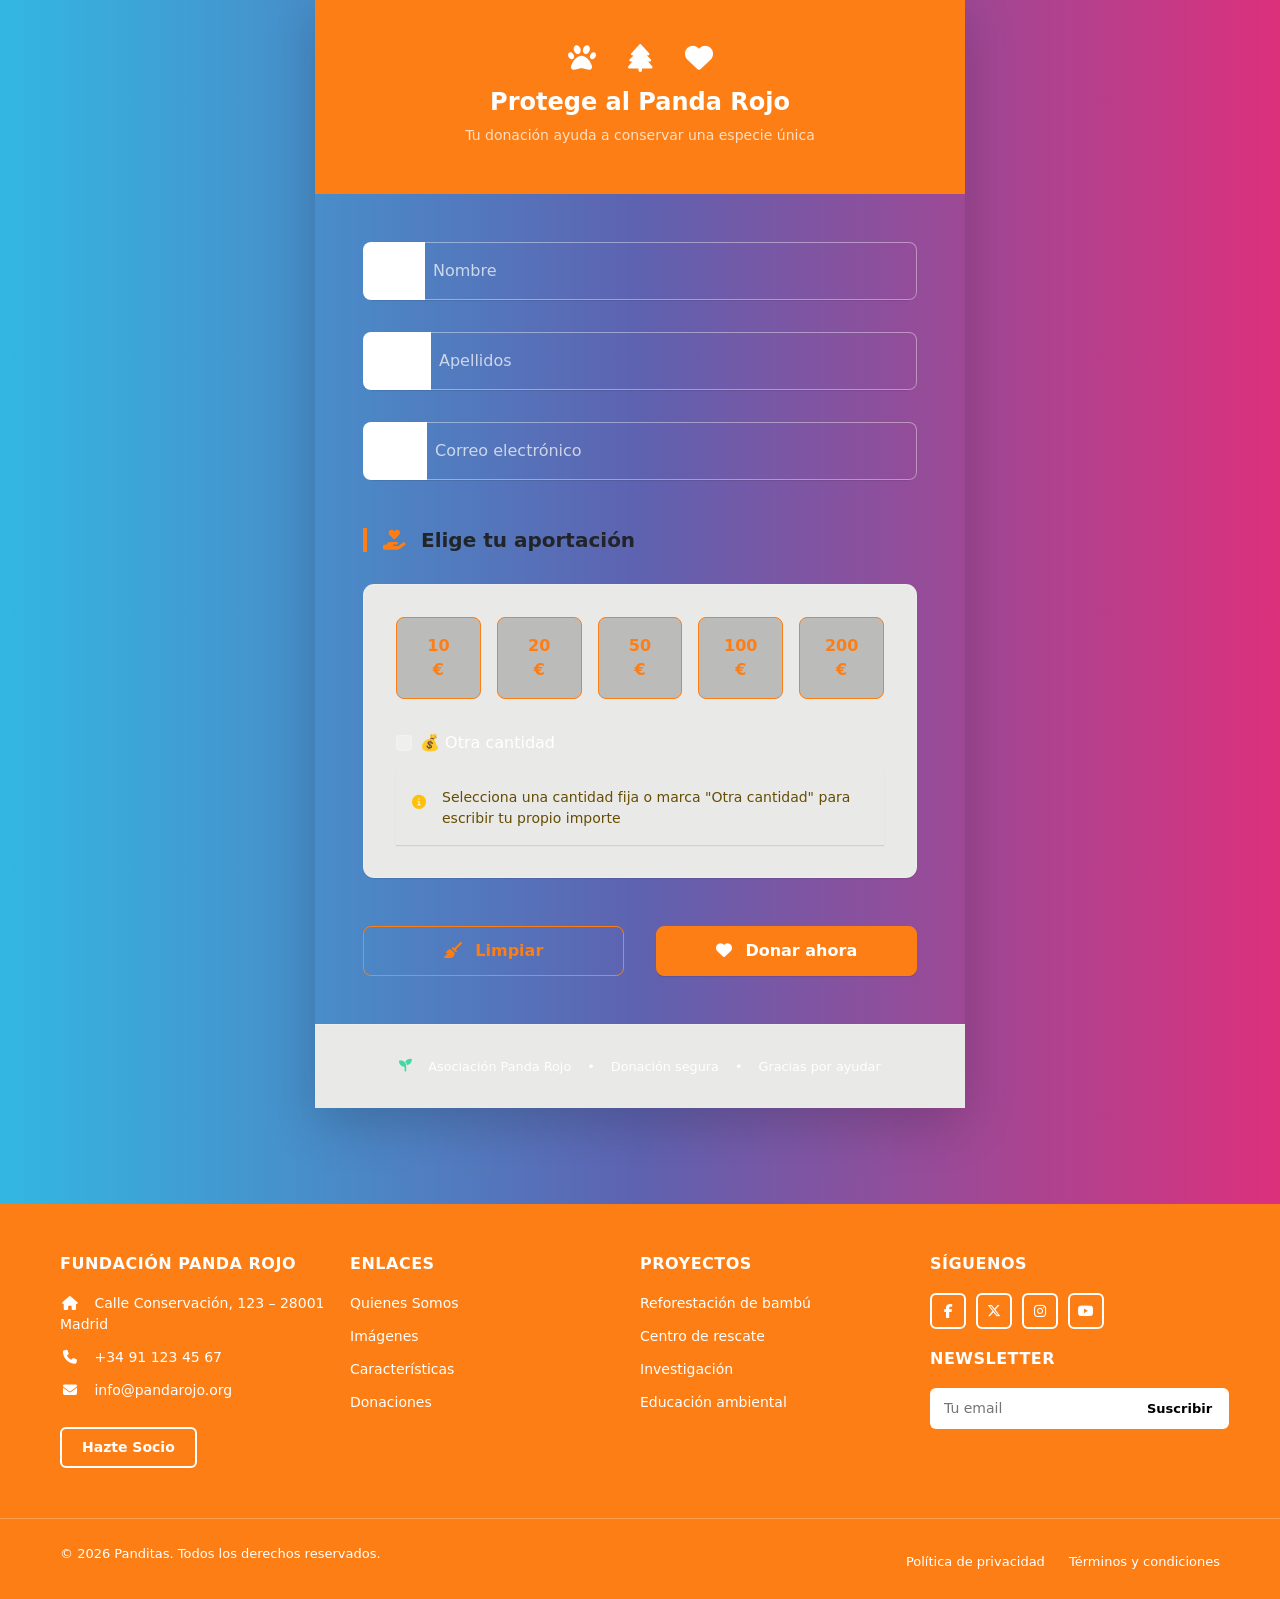
==== commit 2eea494f: "nuevo" ====
--- a/index.html
+++ b/index.html
@@ -11,11 +11,18 @@
 
   <!-- Tema Bootswatch "Quartz" (archivo local) -->
    <link href="style.css" rel="stylesheet">
+   <!-- Estilos del sistema de cookies -->
+<link rel="stylesheet" href="components/cookies/styles_cookies_panda.css">
   <link href="bootstrap.min.css" rel="stylesheet">
   <link href="https://cdnjs.cloudflare.com/ajax/libs/font-awesome/6.5.1/css/all.min.css" rel="stylesheet">
   
 
   <script src="https://cdn.jsdelivr.net/npm/bootstrap@5.3.3/dist/js/bootstrap.bundle.min.js"></script>
+
+<!-- Scripts del sistema de cookies -->
+<script src="components/cookies/script_cookies_panda.js" defer></script>
+<script src="components/cookies/script_boton_flotante_preferencias.js" defer></script>
+
 </head>
 
 <body>
@@ -72,7 +79,7 @@
           </div>
 
           <div class="col-md-7 order-0 order-md-1 mt-4 mt-md-4">
-            <img src="imagenes/panda-rojo"
+            <img src="imagenes/panda-rojo-4-600x375.webp"
               alt="Panda Rojo" class="img-fluid img-thumbnail shadow-sm w-100 img-panda">
           </div>
 
@@ -558,6 +565,9 @@
     </div>
   </footer>
 
+  <!-- Contenedor de cookies -->
+<div id="contenedor-cookies"></div>
+
   <!-- ===================== BOTÓN FLECHA SUBIR (SCROLL TOP) ===================== -->
   <a href="#" class="scroll-to-top" id="scrollTopBtn" aria-label="Volver arriba">
     <i class="fas fa-arrow-up"></i>
--- a/components/cookies/styles_cookies_panda.css
+++ b/components/cookies/styles_cookies_panda.css
@@ -0,0 +1,276 @@
+/* ===== COOKIE BANNER STYLES ===== */
+.cookie-banner {
+    position: fixed;
+    bottom: 0;
+    left: 0;
+    right: 0;
+    background: #1a1a1a;
+    color: white;
+    padding: 1rem;
+    z-index: 9999;
+    transform: translateY(100%);
+    transition: transform 0.3s ease;
+    box-shadow: 0 -4px 20px rgba(0, 0, 0, 0.2);
+}
+
+.cookie-banner.show {
+    transform: translateY(0);
+}
+
+.cookie-content {
+    max-width: 1200px;
+    margin: 0 auto;
+    display: flex;
+    align-items: center;
+    justify-content: space-between;
+    gap: 1rem;
+    flex-wrap: wrap;
+}
+
+.cookie-text {
+    flex: 1;
+    font-size: 0.9rem;
+    line-height: 1.5;
+}
+
+.cookie-text a {
+    color: #ff6b6b;
+    text-decoration: none;
+}
+
+.cookie-text a:hover {
+    text-decoration: underline;
+}
+
+.cookie-buttons {
+    display: flex;
+    gap: 0.75rem;
+    flex-wrap: wrap;
+    align-items: center;
+}
+
+.cookie-btn {
+    padding: 0.5rem 1.25rem;
+    border: none;
+    border-radius: 5px;
+    cursor: pointer;
+    font-weight: 600;
+    transition: all 0.2s ease;
+    font-size: 0.9rem;
+    white-space: nowrap;
+}
+
+/* 🆕 Botón Rechazar */
+.cookie-btn-reject {
+    background: transparent;
+    border: 1px solid #6c757d;
+    color: #6c757d;
+}
+
+.cookie-btn-reject:hover {
+    background: #6c757d;
+    color: white;
+    transform: translateY(-2px);
+}
+
+/* Botón Personalizar */
+.cookie-btn-customize {
+    background: transparent;
+    border: 1px solid #dc3545;
+    color: #dc3545;
+}
+
+.cookie-btn-customize:hover {
+    background: #dc3545;
+    color: white;
+    transform: translateY(-2px);
+}
+
+/* Botón Aceptar */
+.cookie-btn-accept {
+    background: #dc3545;
+    color: white;
+}
+
+.cookie-btn-accept:hover {
+    background: #a71d2e;
+    transform: translateY(-2px);
+}
+
+/* ===== MODAL DE PREFERENCIAS ===== */
+.cookie-modal {
+    display: none;
+    position: fixed;
+    top: 0;
+    left: 0;
+    width: 100%;
+    height: 100%;
+    background: rgba(0, 0, 0, 0.8);
+    z-index: 10000;
+    align-items: center;
+    justify-content: center;
+}
+
+.cookie-modal.show {
+    display: flex;
+}
+
+.cookie-modal-content {
+    background: white;
+    color: #333;
+    max-width: 500px;
+    width: 100%;
+    border-radius: 12px;
+    padding: 2rem;
+    position: relative;
+    animation: slideIn 0.3s ease;
+    max-height: 90vh;
+    overflow-y: auto;
+}
+
+.cookie-option {
+    margin: 1rem 0;
+    padding: 1rem;
+    border: 1px solid #ddd;
+    border-radius: 8px;
+    cursor: pointer;
+    transition: all 0.2s ease;
+}
+
+.cookie-option:hover {
+    background: #f5f5f5;
+}
+
+.cookie-option.disabled {
+    background: #f0f0f0;
+    cursor: not-allowed;
+    opacity: 0.7;
+}
+
+.cookie-option label {
+    display: flex;
+    align-items: center;
+    justify-content: space-between;
+    cursor: pointer;
+}
+
+.cookie-option.disabled label {
+    cursor: not-allowed;
+}
+
+.cookie-option input[type="checkbox"] {
+    width: 20px;
+    height: 20px;
+    cursor: pointer;
+}
+
+.cookie-option.disabled input[type="checkbox"] {
+    cursor: not-allowed;
+}
+
+.cookie-option small {
+    display: block;
+    margin-top: 0.5rem;
+    color: #666;
+    font-size: 0.8rem;
+}
+
+.modal-buttons {
+    display: flex;
+    gap: 0.75rem;
+    margin-top: 1.5rem;
+    flex-wrap: wrap;
+    justify-content: center;
+}
+
+.modal-buttons .cookie-btn {
+    flex: 1;
+    min-width: 140px;
+    text-align: center;
+}
+
+/* ===== RESPONSIVE ===== */
+@media (max-width: 768px) {
+    .cookie-content {
+        flex-direction: column;
+        text-align: center;
+    }
+    
+    .cookie-buttons {
+        justify-content: center;
+        width: 100%;
+    }
+    
+    .cookie-btn {
+        flex: 1;
+        min-width: 100px;
+        font-size: 0.8rem;
+        padding: 0.4rem 0.8rem;
+    }
+    
+    .cookie-modal-content {
+        margin: 1rem;
+        padding: 1.5rem;
+    }
+    
+    .modal-buttons {
+        flex-direction: column;
+    }
+    
+    .modal-buttons .cookie-btn {
+        min-width: unset;
+        width: 100%;
+    }
+}
+
+@media (max-width: 480px) {
+    .cookie-buttons {
+        flex-direction: column;
+        width: 100%;
+    }
+    
+    .cookie-btn {
+        width: 100%;
+        padding: 0.5rem;
+    }
+}
+
+/* ===== ANIMACIONES ===== */
+@keyframes slideIn {
+    from {
+        transform: translateY(-50px);
+        opacity: 0;
+    }
+    to {
+        transform: translateY(0);
+        opacity: 1;
+    }
+}
+
+@keyframes slideInRight {
+    from {
+        transform: translateX(100px);
+        opacity: 0;
+    }
+    to {
+        transform: translateX(0);
+        opacity: 1;
+    }
+}
+
+@keyframes fadeIn {
+    from {
+        opacity: 0;
+    }
+    to {
+        opacity: 1;
+    }
+}
+
+.cookie-policy-modal {
+    animation: fadeIn 0.3s ease;
+}
+
+.cookie-policy-content {
+    animation: slideIn 0.3s ease;
+}
